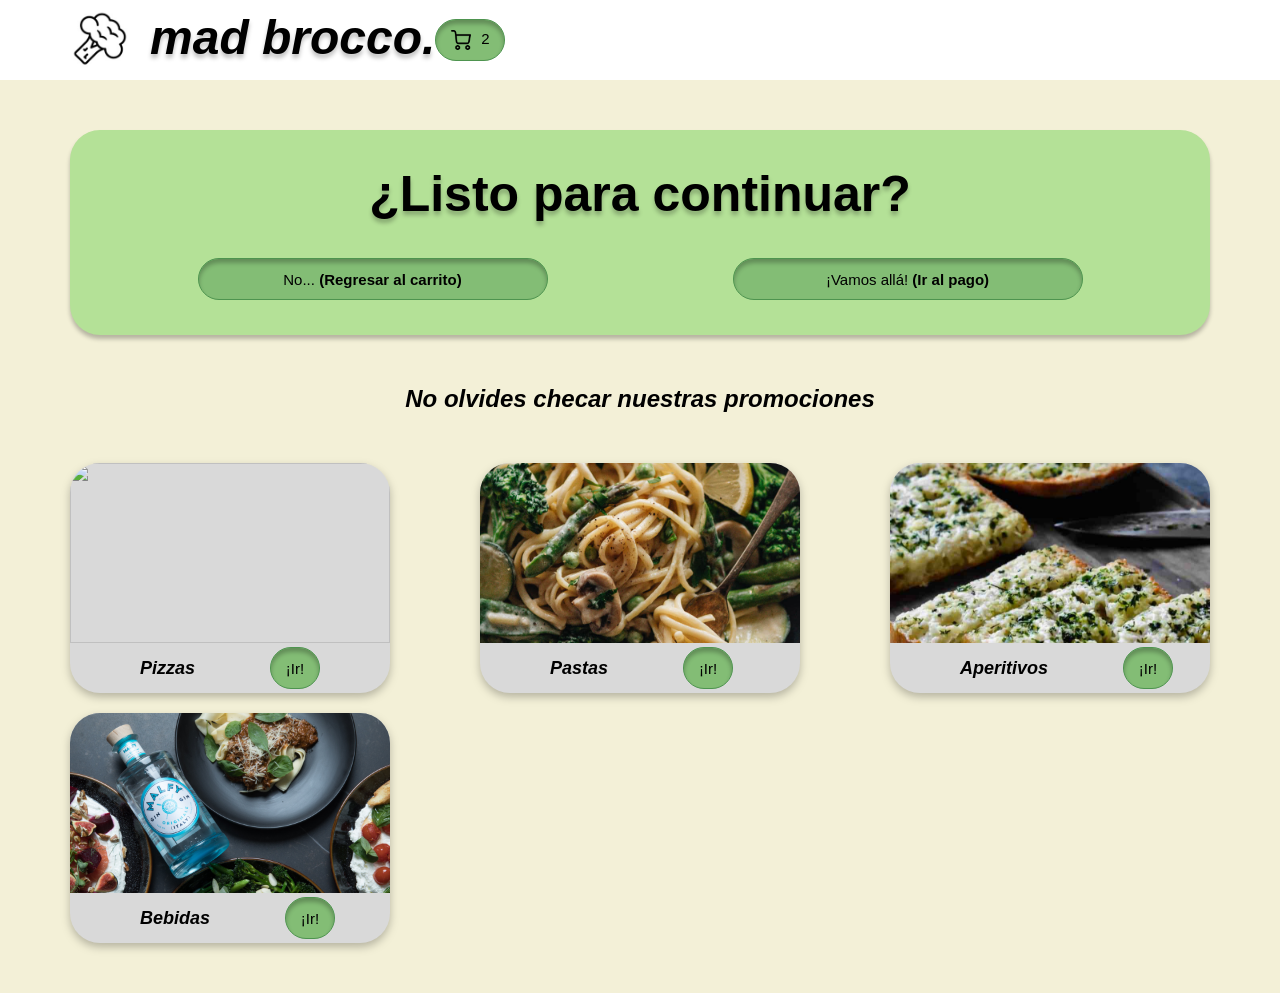
==== index.html @ c3bf4cd1 "Updates" ====
<!DOCTYPE html>
<html>
  <head>
    <meta charset="utf-8">
    <title>mad brocco.</title>
    <link rel="stylesheet" href="style.css" />
  </head>
  <body>
    <header>
      <section id="brand">
        <img id="brandImg" src="img\broco.jpg">
        <h1 id="myBrand">mad brocco.</h1>
        <button class="myShoppingCart">
          <img id="bag" src="img\carrito.png">
          <p id="myBag">2</p>
        </button>
      </section>
    </header>
    <main>
      <section id="ready">
         <article id="message">
          <h2 id="readyMessage">¿Listo para continuar?</h2>
          <div id="buttons">
            <button id="return" class="messageButton">No...<b> (Regresar al carrito)</b></button>
            <button id="goPay" class="messageButton">¡Vamos allá!<b> (Ir al pago)</b></button>
          </div>
         </article>  
        <p id="promoMessage">No olvides checar nuestras promociones</p>
         <article id="advertising">
          <figure id="promo"> 
          <img class="promoImg" src="img\pizza.png">
          <p class="promoName"> Pizzas </p>
          <button id="go" class="go"> ¡Ir! </button> 
          </figure>
          <figure id="promo">
            <img class="promoImg" src="img\pasta.png">
            <p class="promoName"> Pastas </p>
            <button id="go" class="go"> ¡Ir! </button>
          </figure>
          <figure id="promo">
            <img class="promoImg" src="img\bread.png">
            <p class="promoName"> Aperitivos </p>
            <button id="go" class="go"> ¡Ir! </button>
          </figure>
          <figure id="promo">
            <img class="promoImg" src="img\wine.png">
            <p class="promoName"> Bebidas </p>
            <button id="go" class="go"> ¡Ir! </button>
          </figure>
         </article>
      </section>
      <section id="payPage">
        <form id="cardVerification">
          <img id="exit" src="img\equis.png">
          <h2 id="datos">Ingresa tus datos</h2>
          <input type="text" id="name" class="userInfo" name="user" placeholder="Nombre del titular" required>
          <input type="text" id="card" class="userInfo" name="card" placeholder="Número de tarjeta" value="" required>
          <input type="text" id="cvv" class="userInfo" name="cvv" placeholder="CVV" required>
          <input type="month" id="expired" class="userInfo" name="expired" placeholder="Fecha de vencimiento" min="2022-05" max="2030-12" required>
          <input type="button" id="verificar" class="verificar" value="Verificar">
        </form>
        <article id="verifyMessage">
          <p id="validationMessage"> Mensaje de validación</p>
        </article>
      </section>
    </main>
    
    <footer>
      
    </footer>
    <script src="index.js" type="module"></script>
  </body>
</html>
---- style.css ----
html, body{
    margin: 0;
    padding: 0;
    font-family: Arial, Helvetica, sans-serif;
    background-color: #F3F0D7;
}

#brand{
    display: flex;
    flex-direction: row;
    justify-content: flex-start;
    background-color: white;
    margin: 0;
    padding: 10px 70px 10px 70px;
}

#myBrand{
    margin-top: 0px;
    margin-bottom: 0px;
    font-size: 48px;
    font-style: italic;
    text-shadow: 0px 4px 4px rgba(0, 0, 0, 0.25);
}

#brandImg{
    float: left;
    height: 60px;
    margin-right: 20px;
}

.myShoppingCart{
    height: 25px;
    width: 70px;
    padding: 5px;
    align-self: center;
    justify-content: flex-end;
}

#myBag{
    margin: 0;
    text-align: center;
}

#bag{
    width: 20px;
    height: 20px;
    float: left;
    margin-left: 10px;
}

#message{
    background-color: #B4E197;
    border-radius: 30px;
    padding: 35px;
    margin: 50px 70px 50px 70px;
    box-shadow: 0px 4px 4px rgba(0, 0, 0, 0.25);
}

#readyMessage{
    font-size: 50px;
    text-align: center;
    margin: 0;
    text-shadow: 0px 4px 4px rgba(0, 0, 0, 0.25);
}

#buttons{
    display: flex;
    flex-direction: row;
    justify-content: space-around;
}

.messageButton{
    width: 350px;
    margin-top: 35px;
}

#return, #goPay, #verificar, #go, .myShoppingCart{
    background-color: #83BD75;
    border: 1px solid #4E944F;
    border-radius: 25px;
    box-shadow: inset 0px 4px 4px rgba(0, 0, 0, 0.25);
    height: 42px;
    font-size: 15px;
}

.go{
    width: 50px;
    height: 35px;
    padding: 0;
}

#promoMessage{
    text-align: center;
    font-style: italic;
    font-weight: 700;
    font-size: 24px;
    margin: 0;
}

#advertising{
    padding: 0;
    margin: 40px 70px 40px 70px;
    display: flex;
    flex-direction: row;
    justify-content: space-between;
    align-content: center;
    flex-wrap: wrap;
}

#promo{
    width: 320px;
    height: 230px;
    border-radius: 30px;
    margin: 10px 0 10px 0;
    /*padding-bottom: 20px;*/
    background-color: #D9D9D9;
    filter: drop-shadow(0px 4px 4px rgba(0, 0, 0, 0.25));
}

.promoImg{
    width: 320px;
    height: 180px;
    border-radius: 30px 30px 0 0;
}

.promoName{
    margin: 0px;
    margin:0 70px 0 70px;
    font-weight: 700;
    font-size: 18px;
    font-style: italic;
    display: inline;
}

#payPage{
    display: none
}

#cardVerification{
    background-color: #B4E197;
    border-radius: 30px;
    padding: 40px 60px 40px 60px;
    margin: 50px 70px 50px 70px;
    height: 450px;
    width: 600px;
    box-shadow: 0px 4px 4px rgba(0, 0, 0, 0.25);
}

#cardVerification h2{
    font-size: 60px;
    margin-top: 0px;
    margin-bottom: 35px;
}

#exit{
    width: 20px;
    height: 20px;
    float: right;
}

.userInfo {
    background-color: #FAF9F9;
    color: gray;
    font-style: italic;
    border: 1px solid #A3A3A3;
    border-radius: 40px;
    height: 20px;
    margin-bottom: 15px;
    padding: 10px;
}

#name,#card{
    width: 500px;
    display: block;
}

#cvv,#expired{
    width: 235px;
    display: inline;
}

.verificar {
    width: 200px;
    margin-top: 20px;
    margin-right: 20px;
}

#verifyMessage{
    background-color: aqua;
}
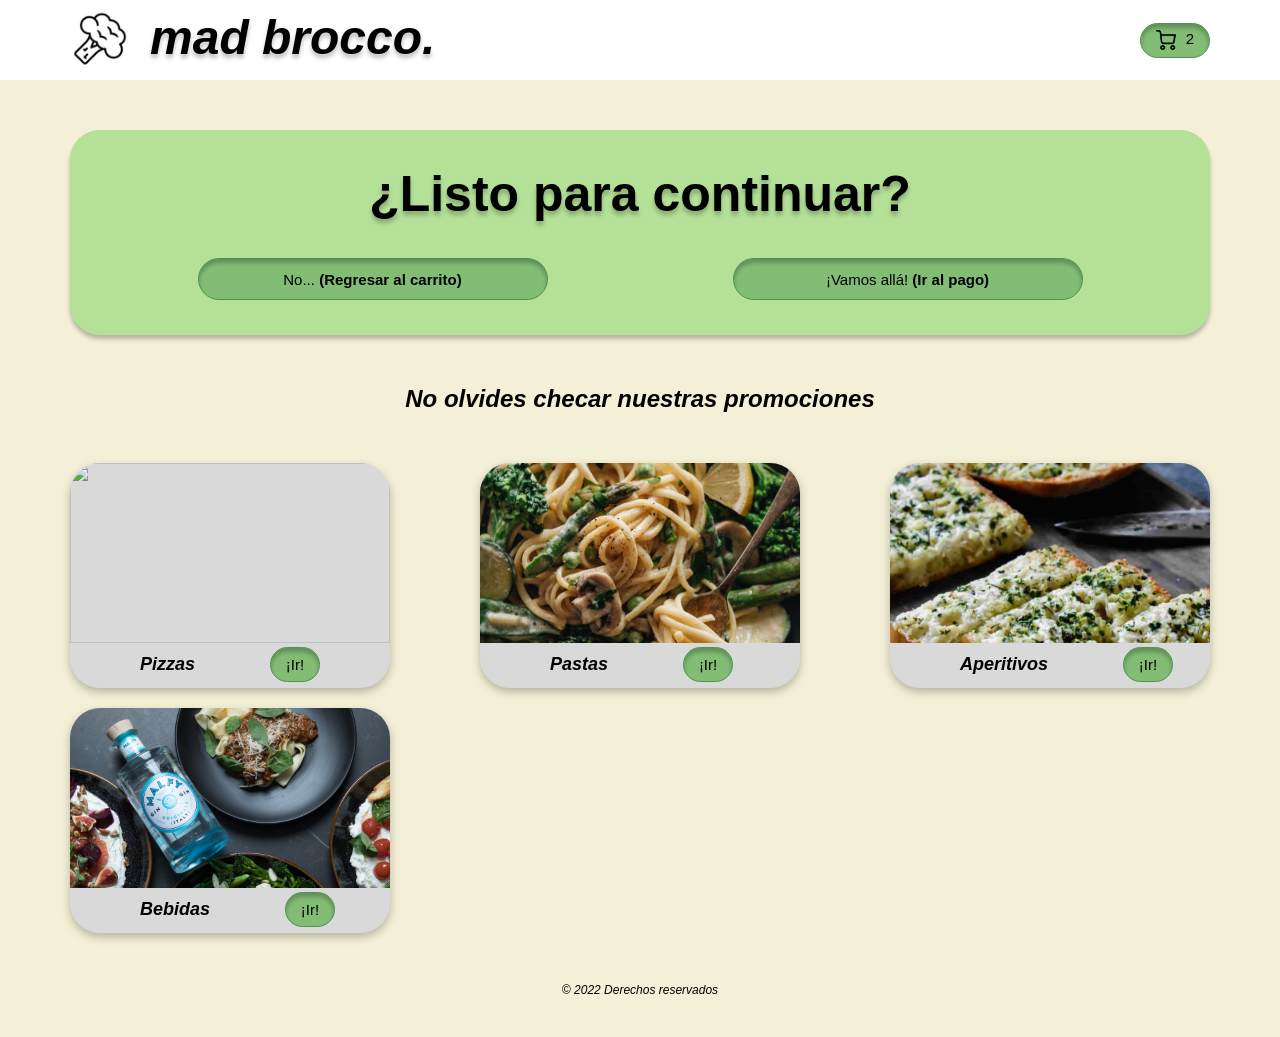
==== commit 8e080216: "Updates" ====
--- a/index.html
+++ b/index.html
@@ -7,10 +7,10 @@
   </head>
   <body>
     <header>
-      <section id="brand">
+      <section class="brand">
         <img id="brandImg" src="img\broco.jpg">
         <h1 id="myBrand">mad brocco.</h1>
-        <button class="myShoppingCart">
+        <button id="myShoppingCart">
           <img id="bag" src="img\carrito.png">
           <p id="myBag">2</p>
         </button>
@@ -57,16 +57,12 @@
           <input type="text" id="card" class="userInfo" name="card" placeholder="Número de tarjeta" value="" required>
           <input type="text" id="cvv" class="userInfo" name="cvv" placeholder="CVV" required>
           <input type="month" id="expired" class="userInfo" name="expired" placeholder="Fecha de vencimiento" min="2022-05" max="2030-12" required>
-          <input type="button" id="verificar" class="verificar" value="Verificar">
+          <button class="verificar"> Verificar </button>
         </form>
-        <article id="verifyMessage">
-          <p id="validationMessage"> Mensaje de validación</p>
-        </article>
       </section>
     </main>
-    
     <footer>
-      
+      <p class="rights"> © 2022 Derechos reservados </p>
     </footer>
     <script src="index.js" type="module"></script>
   </body>
--- a/style.css
+++ b/style.css
@@ -5,7 +5,7 @@
     background-color: #F3F0D7;
 }
 
-#brand{
+.brand{
     display: flex;
     flex-direction: row;
     justify-content: flex-start;
@@ -28,12 +28,12 @@
     margin-right: 20px;
 }
 
-.myShoppingCart{
-    height: 25px;
+#myShoppingCart{
+    height: 35px;
     width: 70px;
     padding: 5px;
     align-self: center;
-    justify-content: flex-end;
+    margin-left: auto;
 }
 
 #myBag{
@@ -74,13 +74,17 @@
     margin-top: 35px;
 }
 
-#return, #goPay, #verificar, #go, .myShoppingCart{
+button {
     background-color: #83BD75;
     border: 1px solid #4E944F;
     border-radius: 25px;
     box-shadow: inset 0px 4px 4px rgba(0, 0, 0, 0.25);
     height: 42px;
     font-size: 15px;
+}
+
+button:active{
+    background-color:#4E944F;
 }
 
 .go{
@@ -109,10 +113,9 @@
 
 #promo{
     width: 320px;
-    height: 230px;
+    height: 225px;
     border-radius: 30px;
     margin: 10px 0 10px 0;
-    /*padding-bottom: 20px;*/
     background-color: #D9D9D9;
     filter: drop-shadow(0px 4px 4px rgba(0, 0, 0, 0.25));
 }
@@ -141,7 +144,7 @@
     border-radius: 30px;
     padding: 40px 60px 40px 60px;
     margin: 50px 70px 50px 70px;
-    height: 450px;
+    height: 400px;
     width: 600px;
     box-shadow: 0px 4px 4px rgba(0, 0, 0, 0.25);
 }
@@ -185,6 +188,9 @@
     margin-right: 20px;
 }
 
-#verifyMessage{
-    background-color: aqua;
+.rights{
+    text-align: center;
+    margin: 0 0 40px 0;
+    font-size: 12px;
+    font-style: italic;
 }
